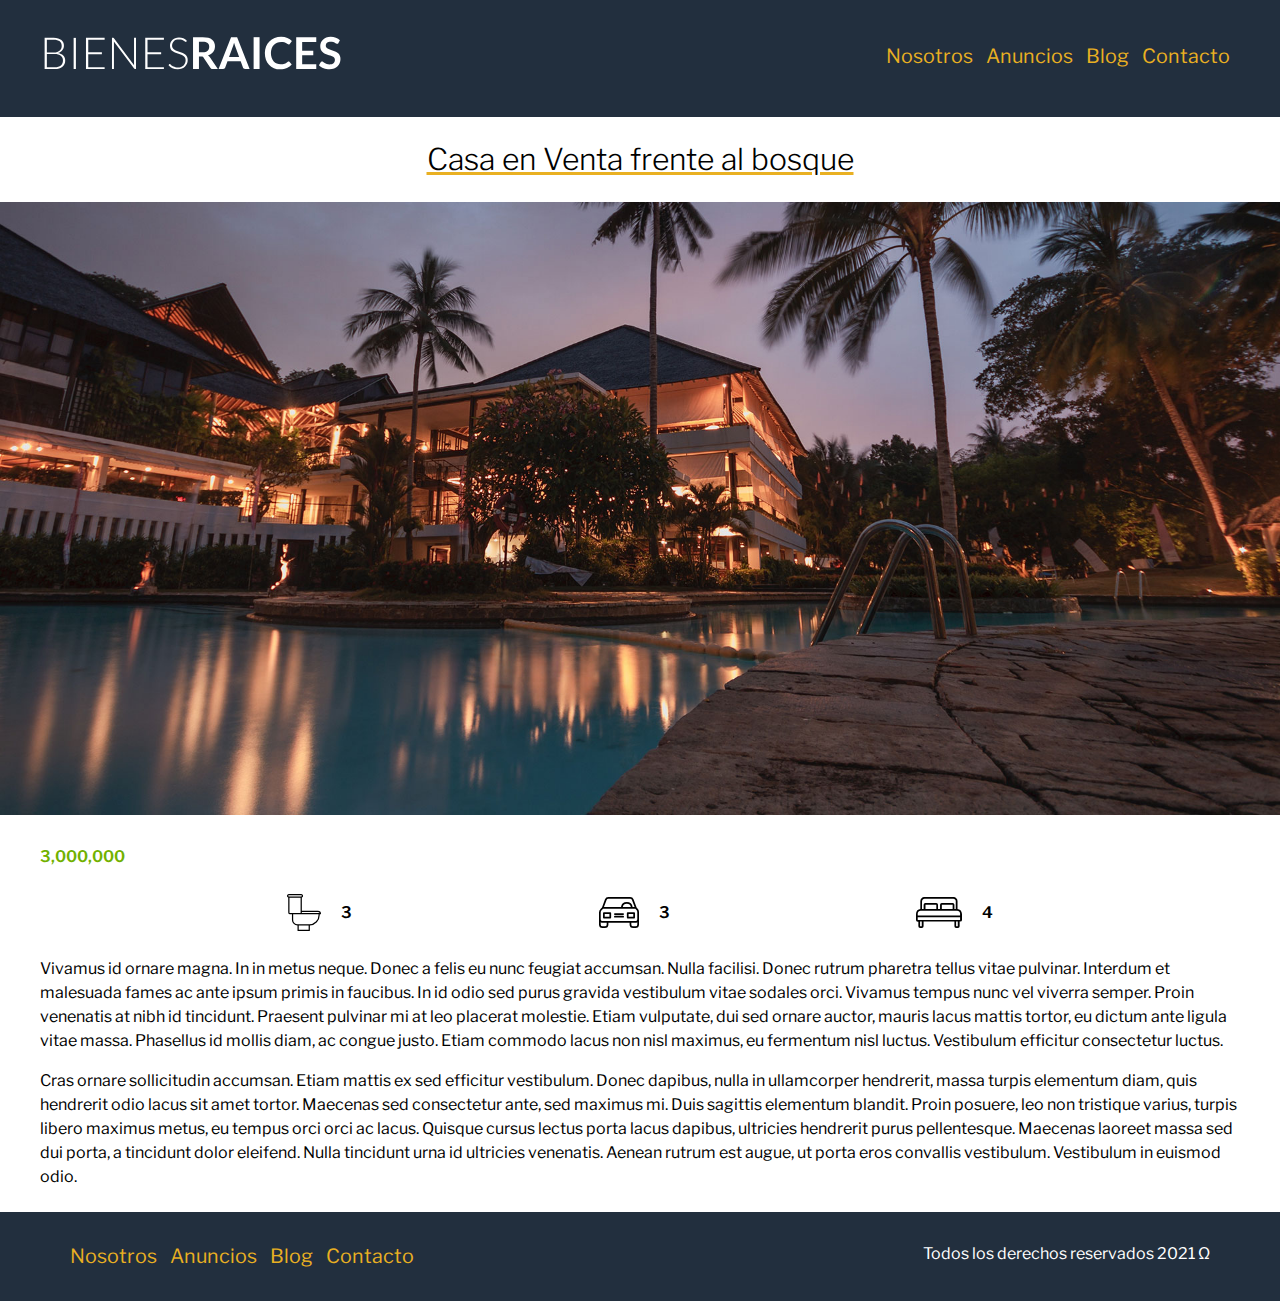
==== Hogares LUX/anuncio.html @ a645e7fe "Add files via upload" ====
<!DOCTYPE html>
<html lang="es">

<head>
    <meta charset="UTF-8">
    <meta name="viewport" content="width=device-width, initial-scale=1.0">
    <title>Hogares LUX: Anuncio</title>
    <link rel="preconnect" href="https://fonts.gstatic.com">
    <link href="https://fonts.googleapis.com/css2?family=Libre+Franklin:ital,wght@0,300;0,600;1,300&display=swap"
        rel="stylesheet">
    <link href="https://fonts.googleapis.com/css2?family=Acme&display=swap" rel="stylesheet">
    <link rel="stylesheet" href="CSS/normalize.css">
    <link rel="stylesheet" href="CSS/estilos.css">
</head>

<body>

    <header class="site-header">
        <div class="container header-content">
            <div class="barra">
                <a href="index.html"><img src="img/logo.svg" alt="HOGARES LUX"></a>
                <nav class="navigation">
                    <a href="nosotros.html">Nosotros</a>
                    <a href="anuncios.html">Anuncios</a>
                    <a href="blog.html">Blog</a>
                    <a href="contacto.html">Contacto</a>
                </nav>
            </div>
        </div>
    </header>

    <h1 class="nh1">Casa en Venta frente al bosque</h1>
    <img class= "img" src="img/destacada.jpg" alt="imagen-anuncio">
    <main class="container seccion contenido-centrado">
        <div class="resumen-propiedad">
            <p class="precio">3,000,000</p>
            <ul class="iconos-caract">
                <li>
                    <img src="img/icono_wc.svg" alt="icono wc">
                    <p>3</p>
                </li>
                <li>
                    <img src="img/icono_estacionamiento.svg" alt="icono estacionamiento">
                    <p>3</p>
                </li>
                <li>
                    <img src="img/icono_dormitorio.svg" alt="icono dormitorio">
                    <p>4</p>
                </li>
            </ul>
        </div>
        <p>Vivamus id ornare magna. In in metus neque. Donec a felis eu nunc feugiat accumsan. Nulla facilisi. Donec rutrum
        pharetra tellus vitae pulvinar. Interdum et malesuada fames ac ante ipsum primis in faucibus. In id odio sed purus
        gravida vestibulum vitae sodales orci. Vivamus tempus nunc vel viverra semper. Proin venenatis at nibh id tincidunt.
        Praesent pulvinar mi at leo placerat molestie. Etiam vulputate, dui sed ornare auctor, mauris lacus mattis tortor, eu
        dictum ante ligula vitae massa. Phasellus id mollis diam, ac congue justo. Etiam commodo lacus non nisl maximus, eu
        fermentum nisl luctus. Vestibulum efficitur consectetur luctus.</p>
        <p>Cras ornare sollicitudin accumsan. Etiam mattis ex sed efficitur vestibulum. Donec dapibus, nulla in ullamcorper
        hendrerit, massa turpis elementum diam, quis hendrerit odio lacus sit amet tortor. Maecenas sed consectetur ante, sed
        maximus mi. Duis sagittis elementum blandit. Proin posuere, leo non tristique varius, turpis libero maximus metus, eu
        tempus orci orci ac lacus. Quisque cursus lectus porta lacus dapibus, ultricies hendrerit purus pellentesque. Maecenas
        laoreet massa sed dui porta, a tincidunt dolor eleifend. Nulla tincidunt urna id ultricies venenatis. Aenean rutrum est
        augue, ut porta eros convallis vestibulum. Vestibulum in euismod odio.</p>
    </main>

    <footer class="site-footer seccion">
        <div class="container footer-container">
            <nav class="navigation">
                <a href="nosotros.html">Nosotros</a>
                <a href="anuncios.html">Anuncios</a>
                <a href="blog.html">Blog</a>
                <a href="contacto.html">Contacto</a>
            </nav>
            <p class="copyright">Todos los derechos reservados 2021 &ohm; </p>
        </div>
    </footer>
</body>

</html>
---- Hogares LUX/CSS/estilos.css ----
html{
    box-sizing: border-box;
    font-size: 62.5%; /* 10px = 1 REM */
}
*, *:before, *:after {
    box-sizing: inherit;
}
body{
    font-family: 'Libre Franklin', sans-serif;
    font-size: 1.6rem;
        line-height: 1.5;
}
.seccion{
    margin-top: 2.3rem;
    margin-bottom: 2.3rem;
}
img{
    max-width: 100%;
}
main{
    margin: 1rem;
}
.site-header{
    background-color: #222f3e;
    padding: 1rem 0 3rem 0 ;
}
.site-header.inicio{
    background: url(../img/header.jpg);
    background-size: cover;
    background-position: center center;
    height: 100vh;
    min-height: 30rem;
}
h1{
font-size: 3rem;
}
h2{
    font-size: 2.6rem;
}
h3{
    font-size: 2.3rem;
}
h4{
    font-size: 2rem;
}
.navigation a{
    color: rgb(233, 176, 34);
    font-size: 1.97rem;
    text-decoration: none;
    margin-right: 1rem;

}
.navigation a:hover{
    color: rgb(211, 211, 211);
    font-size: 2.4rem;
}
.container{
    max-width: 120rem;
    margin-left: auto;
    margin-right: auto;

}
.header-content{
    height: 100%;
    display: flex;
    flex-direction: column;
    justify-content: space-between;
}
.ih1{
    color: rgb(233, 176, 34);
    font-style: italic;
    text-decoration: underline silver ;
    font-size: 3rem;
    padding-bottom: 1rem;
    max-width: 50rem;
}
.barra{
    display: flex;
    justify-content: space-between;
    align-items: center;
    padding-top: 1.6rem;
}
.nosotros-icons{
    display: flex;
    justify-content: space-between;
    margin-bottom: 2rem;
    margin-top: 2rem;
}
.icon{
    flex-basis: calc(33.3% - 1rem);
    text-align: center;
}
.icon h3{
    text-transform: uppercase;
}
.header-nosotros{
    font-weight: 300;
    text-decoration: underline rgb(233, 176, 34);
    text-align: center;
    padding-bottom: 4rem;
}
.casas-header{
    font-weight: 300;
    text-decoration: underline rgb(233, 176, 34);
    text-align: center;
    justify-content: center;
}
.container-anuncios{
    display: flex;
    justify-content: space-between;
    padding: 0 4rem 0rem 4;
    flex-wrap: wrap;
}
.anuncio{ 
    /* flex-grow: 0;
    flex-shrink: 0;
    flex-basis: calc(33.3% - 1rem); */
    flex: 0 0 calc(33.3% - 1rem);
    /* border-style: solid;
    border-color: #b5b5b5;
    border-width: 1px; */
    border: 1px solid #b5b5b5;
    background: #ebe6e6;
    margin-bottom: 2rem;
    
}
.contenido-anuncio{
    padding: 2rem;
}
.contenido-anuncio h3, .contenido-anuncio p{
    margin: 0;
}
.precio{
    color: #71B100;
    font-weight: 600;
}
.d-block{
    display: block!important;
}
.boton{
    color: white;
    font-weight: 600;
    text-decoration: none;
    font-size: 1.8rem;
    padding: 1rem 3rem;
    margin-top: 2rem;
    display: inline-block;
    text-align: center;
}
.boton-verde {
	box-shadow: 3px 4px 0px 0px #097d5e;
	background:linear-gradient(to bottom, #1dd1a1 5%, #03b082 100%);
	background-color:#1dd1a1;
	border-radius:5px;
	border:1px solid #15ad84;
	display:inline-block;
	cursor:pointer;
	color:#ffffff;
	font-size:1.8rem;
	font-weight:bold;
	padding:1rem 3rem;
	text-decoration:none;
	text-shadow:0px 1px 0px #009c72;
}
.boton-verde:hover {
	background:linear-gradient(to bottom, #03b082 5%, #1dd1a1 100%);
	background-color:#03b082;
}
.boton-verde:active {
	position:relative;
	top:0.1rem;
}
.boton-amarillo {
	box-shadow: 0px 3px 0px 1px #b37427;
	background:linear-gradient(to bottom, #ffc477 5%, #fb9e25 100%);
	background-color:#ffc477;
	border-radius:5px;
	border:1px solid #eeb44f;
	display:inline-block;
	cursor:pointer;
	color:#ffffff;
	font-size:1.8rem;
	font-weight:bold;
	padding:1rem 3rem;
	text-decoration:none;
	text-shadow:0px 1px 0px #cc9f52;
}
.boton-amarillo:hover {
	background:linear-gradient(to bottom, #fb9e25 5%, #ffc477 100%);
	background-color:#fb9e25;
}
.boton-amarillo:active {
	position:relative;
	top:0.1rem;
}
.iconos-caract{
    list-style: none;
    padding: 0;
    display: flex;
    justify-content: space-evenly;
    font-weight: 600;
    ;
}
.iconos-caract li{
    display: flex;
    align-items: center
}
.iconos-caract li img{
    margin-right: 2rem
}
.ver-todas{
    display: flex;
    justify-content: flex-end;
}
.contact-img{
    background-image: url(../img/encuentra.jpg);
    height: 40rem;
    background-position: center center;
    background-size: cover;
    display: flex;
    align-items: center;
}
.container-contact{
    flex: 1;
    color: white;
}
.container-contact p{
    font-size: 1.8rem;
}
.lower-section{
    display: flex;
    justify-content: space-between;
}
.lower-section .blog{
    flex-basis: 60%
}
.lower-section .quotes{
    flex-basis: calc(40% - 2rem);
}
.blog-article{
    display: flex;
    justify-content: space-between;
    margin-bottom: 2rem;
}
.blog-article:last-of-type{
    margin-bottom: 0;
}
.blog-article .imagen{
    flex-basis: 40%;

}
.blog-article .article-txt{
    flex-basis: calc(60% - 3rem);
}
.article-txt a{
    color: black;
    text-decoration: none;
}
.article-txt h4 {
    margin: 0;
    line-height: 1.2;
}
.p1{
    font-weight: 600;
}
.article-txt h4::after {
    content: "";
    display: block;
    width: 13rem;
    height: .5rem;
    background-color: #1dd1a1;
    margin-top: 0.7rem;
}
span{
    color: #ffc477;
}
.lower-titles{
    font-weight: 300;
    text-align: center;
    justify-content: center;
}
.testimonial{
    background-color: #1dd1a1;
    font-size: 2.4rem;
    padding: 2rem;
    color: white;
    border-top-right-radius: 2rem;
    border-bottom-left-radius: 2rem;
    border-bottom-right-radius: 10rem;
}
.testimonial p{
    text-align: end;
}
.testimonial blockquote::before{
    content: "";
    background-image: url(../img/comilla.svg);
    width: 4rem;
    height: 4rem;
    position: absolute;
    left: -1.5rem;
}
.testimonial blockquote{
    position: relative;
    padding-left: 5rem;

}
.site-footer{
    margin: 0%;
    background-color: #222f3e;
}
.footer-container{
    padding: 3rem 3rem;
    display: flex;
    justify-content: space-between;
}
.copyright{
    margin: 0;
    color: white;
}


/** PAGINAS INTERNAS**/

.nh1{
    font-weight: 300;
    text-align: center;
    text-decoration: underline  rgb(233, 176, 34);
}
.nosotros-content{
    display: grid;
    grid-template-columns: repeat(2, 1fr);
    grid-column-gap: 2rem;
    
}
.texto-nosotros blockquote{
    font-weight: 600;
    font-size: 2rem;
    margin: 0;
    padding: 1rem 0 3rem 0;
}
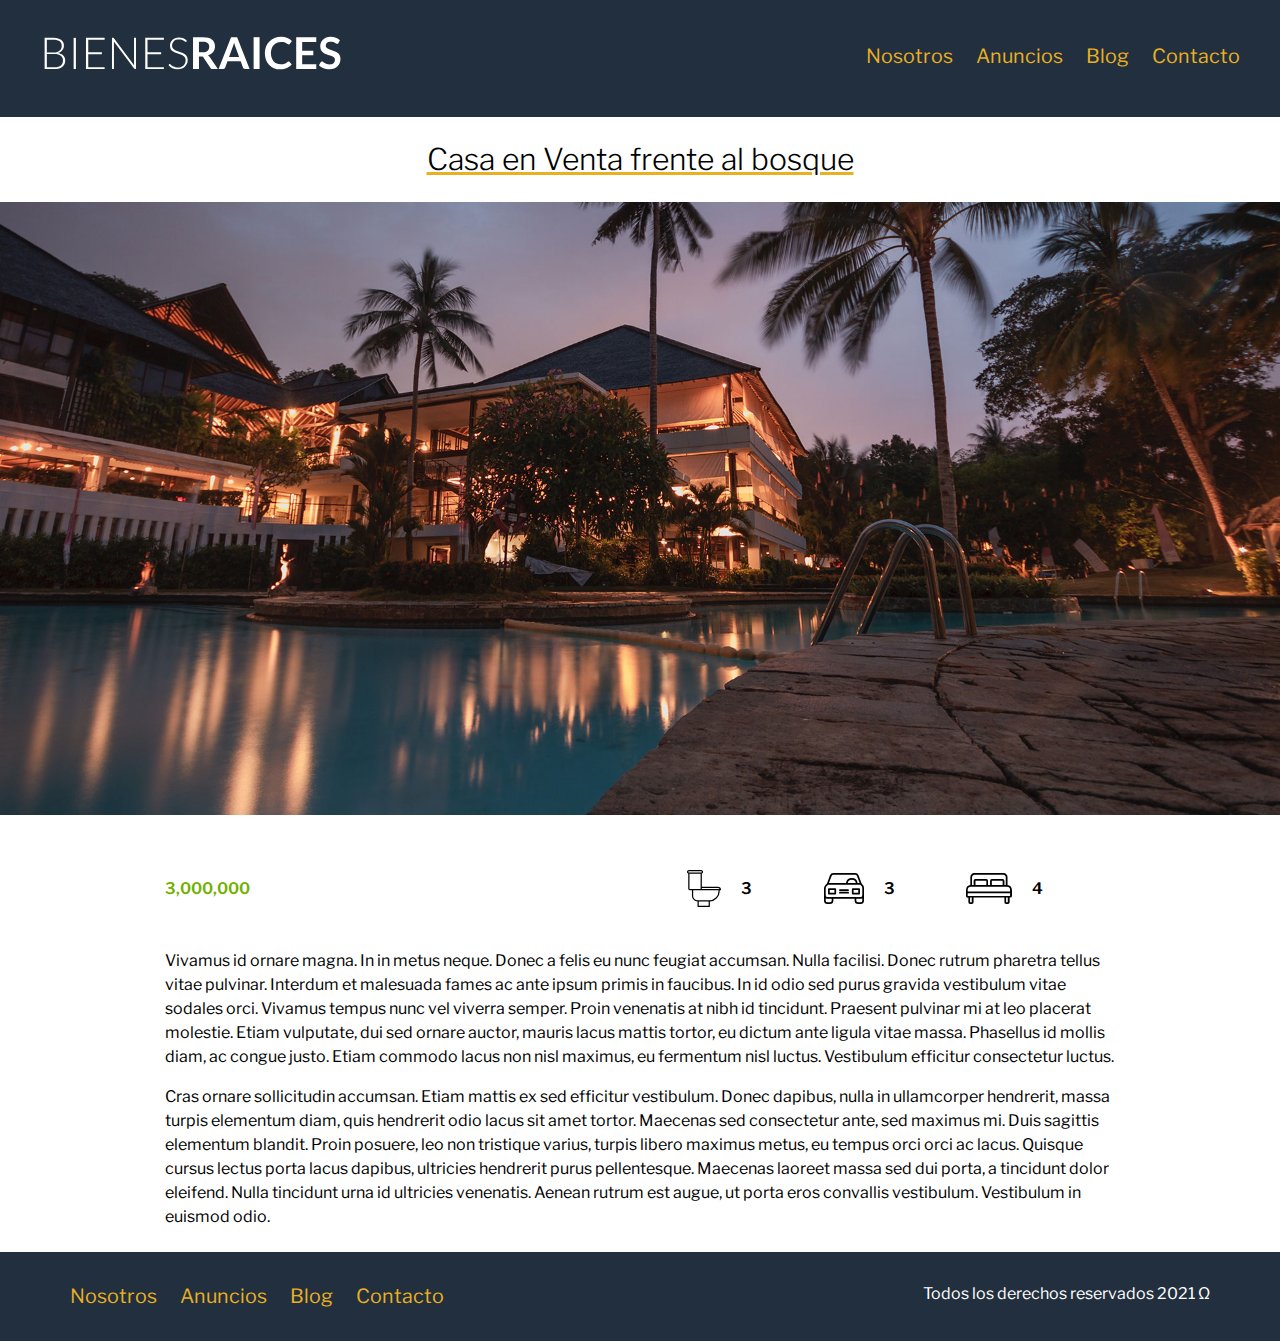
==== commit 03555c1b: "Add files via upload" ====
--- a/Hogares LUX/anuncio.html
+++ b/Hogares LUX/anuncio.html
@@ -19,7 +19,13 @@
         <div class="container header-content">
             <div class="barra">
                 <a href="index.html"><img src="img/logo.svg" alt="HOGARES LUX"></a>
-                <nav class="navigation">
+                <div class="mobile-menu">
+                    <a href="#navegacion">
+                        <img src="img/barras.svg" alt="Icono N">
+                    </a>
+                </div>
+                
+                <nav id="navegacion" class="navigation">
                     <a href="nosotros.html">Nosotros</a>
                     <a href="anuncios.html">Anuncios</a>
                     <a href="blog.html">Blog</a>
--- a/Hogares LUX/CSS/estilos.css
+++ b/Hogares LUX/CSS/estilos.css
@@ -45,26 +45,66 @@
 }
 .navigation a{
     color: rgb(233, 176, 34);
-    font-size: 1.97rem;
+    font-size: 2.2rem;
     text-decoration: none;
-    margin-right: 1rem;
-
+
+    display: block;
+}
+@media (min-width: 768px) {
+    .navigation a{
+        display: inline-block;
+        font-size: 1.97rem;
+        margin-right: 2rem;
+    }
+    .navigation a:last-of-type{
+        margin: 0;
+    }
 }
 .navigation a:hover{
     color: rgb(211, 211, 211);
     font-size: 2.4rem;
 }
+/**MOBILE MENU**/
+.mobile-menu{
+    width: 5rem;
+}
+@media (min-width: 768px) {
+    .mobile-menu{
+        display: none;
+    }
+}
+.navigation{
+    display: none;
+}
+@media (min-width: 768px) {
+    .navigation{
+        display: block;
+    }
+}
+.navigation:target{
+    display: block;
+}
+
 .container{
+    width: 95%;
     max-width: 120rem;
     margin-left: auto;
     margin-right: auto;
 
+
 }
 .header-content{
     height: 100%;
     display: flex;
     flex-direction: column;
     justify-content: space-between;
+    text-align: center;
+}
+@media (min-width: 768px) {
+    .header-content{
+        text-align: left;
+    }
+   
 }
 .ih1{
     color: rgb(233, 176, 34);
@@ -75,20 +115,34 @@
     max-width: 50rem;
 }
 .barra{
+
+    padding-top: 1.6rem;
+}
+@media (min-width: 768px) {
+    .barra{
     display: flex;
     justify-content: space-between;
     align-items: center;
-    padding-top: 1.6rem;
-}
-.nosotros-icons{
+    }
+}
+@media (min-width: 768px) {
+    .nosotros-icons{
     display: flex;
     justify-content: space-between;
     margin-bottom: 2rem;
     margin-top: 2rem;
 }
+
+}
 .icon{
-    flex-basis: calc(33.3% - 1rem);
-    text-align: center;
+
+    text-align: center;
+}
+@media (min-width: 768px) {
+    .icon{
+        flex-basis: calc(33.3% - 1rem);
+    }
+    
 }
 .icon h3{
     text-transform: uppercase;
@@ -105,24 +159,30 @@
     text-align: center;
     justify-content: center;
 }
-.container-anuncios{
-    display: flex;
-    justify-content: space-between;
-    padding: 0 4rem 0rem 4;
+
+@media (min-width: 768px) {
+    .container-anuncios{
+    display: flex;
+    justify-content: space-between;
     flex-wrap: wrap;
-}
+    }
+}
+
 .anuncio{ 
-    /* flex-grow: 0;
-    flex-shrink: 0;
-    flex-basis: calc(33.3% - 1rem); */
-    flex: 0 0 calc(33.3% - 1rem);
     /* border-style: solid;
     border-color: #b5b5b5;
     border-width: 1px; */
     border: 1px solid #b5b5b5;
     background: #ebe6e6;
     margin-bottom: 2rem;
-    
+}
+@media (min-width: 768px) {
+    .anuncio{
+    /* flex-grow: 0;
+    flex-shrink: 0;
+    flex-basis: calc(33.3% - 1rem); */
+    flex: 0 0 calc(33.3% - 1rem);
+    }
 }
 .contenido-anuncio{
     padding: 2rem;
@@ -146,6 +206,17 @@
     margin-top: 2rem;
     display: inline-block;
     text-align: center;
+    display: block;
+    flex: 0 0 100%
+}
+@media (min-width: 768px) {
+    .boton{
+        display: inline-block;
+        flex: 0 0 auto;
+    }
+}
+.boton:hover{
+    cursor: pointer;
 }
 .boton-verde {
 	box-shadow: 3px 4px 0px 0px #097d5e;
@@ -199,7 +270,8 @@
     display: flex;
     justify-content: space-evenly;
     font-weight: 600;
-    ;
+    max-width: 500px;
+    flex: 1;
 }
 .iconos-caract li{
     display: flex;
@@ -221,36 +293,44 @@
     align-items: center;
 }
 .container-contact{
-    flex: 1;
+    flex: 0 0 95%;
     color: white;
 }
 .container-contact p{
     font-size: 1.8rem;
 }
-.lower-section{
-    display: flex;
-    justify-content: space-between;
-}
-.lower-section .blog{
-    flex-basis: 60%
-}
-.lower-section .quotes{
-    flex-basis: calc(40% - 2rem);
-}
+@media (min-width: 768px) {
+    .lower-section{
+        display: flex;
+        justify-content: space-between;
+    }
+    .lower-section .blog{
+        flex-basis: 60%
+    }
+    .lower-section .quotes{
+        flex-basis: calc(40% - 2rem);
+    }
+}
+
 .blog-article{
-    display: flex;
-    justify-content: space-between;
     margin-bottom: 2rem;
+}
+@media (min-width: 768px) {
+    .blog-article{
+        display: flex;
+        justify-content: space-between;
+    }
 }
 .blog-article:last-of-type{
     margin-bottom: 0;
 }
-.blog-article .imagen{
-    flex-basis: 40%;
-
-}
-.blog-article .article-txt{
-    flex-basis: calc(60% - 3rem);
+@media (min-width: 768px) {
+    .blog-article .imagen{
+        flex-basis: 40%;
+    }
+    .blog-article .article-txt{
+        flex-basis: calc(60% - 3rem);
+    }
 }
 .article-txt a{
     color: black;
@@ -310,8 +390,21 @@
 }
 .footer-container{
     padding: 3rem 3rem;
-    display: flex;
-    justify-content: space-between;
+    text-align: center;
+}
+@media (min-width: 768px) {
+    .footer-container{
+        display: flex;
+        justify-content: space-between;
+    }
+}
+.site-footer nav{
+    display: none;
+}
+@media (min-width: 768px) {
+    .site-footer nav{
+        display: block;
+    }
 }
 .copyright{
     margin: 0;
@@ -326,15 +419,76 @@
     text-align: center;
     text-decoration: underline  rgb(233, 176, 34);
 }
-.nosotros-content{
+@media (min-width: 768px) {
+    .nosotros-content{
     display: grid;
     grid-template-columns: repeat(2, 1fr);
     grid-column-gap: 2rem;
     
 }
+}
+
 .texto-nosotros blockquote{
     font-weight: 600;
     font-size: 2rem;
     margin: 0;
     padding: 1rem 0 3rem 0;
 }
+.resumen-propiedad{
+    display: flex;
+    justify-content: space-between;
+    align-items: center;
+}
+.contenido-centrado{
+    max-width: 95rem;
+}
+
+
+label{
+    display: block;
+    padding-top: 1.5rem;
+    font-weight: 600;
+    text-transform: uppercase;
+}
+input:not([type="submit"]),
+textarea,
+select{
+    padding: 1rem;
+    display: block;
+    width: 100%;
+    background-color: #e1e1e1;
+    margin-bottom: 1rem;
+    border: none;
+    border-radius: 1rem;
+}
+input[type="radio"]{
+    width: auto;
+    margin-bottom: 0;
+    margin-top: 1.7rem;
+}
+select{
+    -webkit-appearance: none;
+    appearance: none;
+}
+textarea{
+    height: 20rem;
+}
+legend{
+    font-size: 2.4rem;
+}
+fieldset{
+    margin-bottom: 2rem;
+    font-size: 1.7rem;
+}
+.forma-contacto{
+    max-width: 30rem;
+    display: flex;
+    justify-content: space-between;
+    align-items: center;
+}
+.contacto p{
+    font-size: 1.4rem;
+    color: #333333;
+    margin: 2rem 0 0 0;
+}
+
